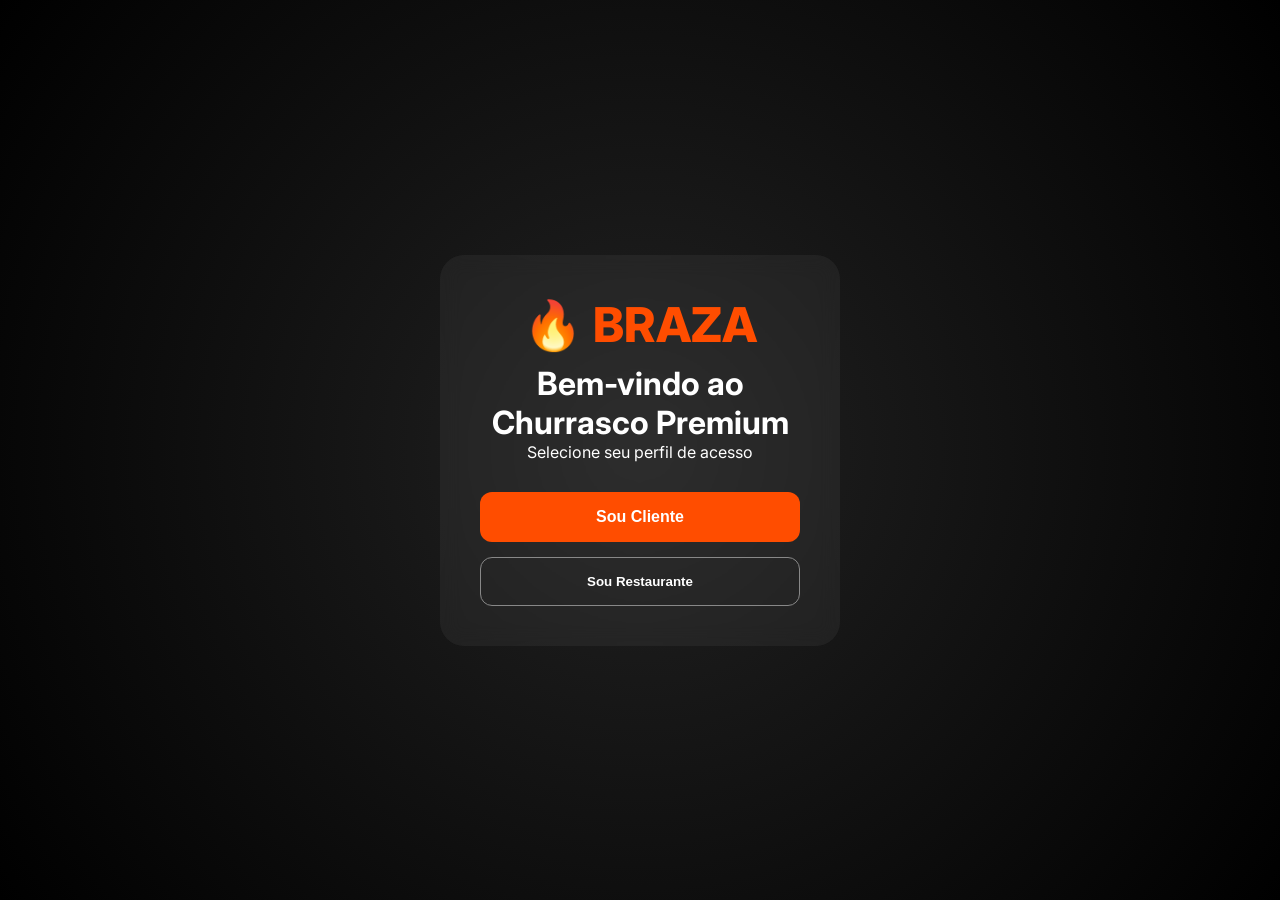
==== index.html @ 204da762 "Add files via upload" ====
<!DOCTYPE html>
<html lang="pt-br">
<head>
    <meta charset="UTF-8">
    <meta name="viewport" content="width=device-width, initial-scale=1.0">
    <title>Braza | Premium Steakhouse</title>
    <link rel="stylesheet" href="style.css">
    <link href="https://fonts.googleapis.com/css2?family=Inter:wght@300;400;600;800&display=swap" rel="stylesheet">
</head>
<body>

    <div id="login-screen" class="screen active">
        <div class="login-card">
            <div class="logo">🔥 BRAZA</div>
            <h1>Bem-vindo ao Churrasco Premium</h1>
            <p>Selecione seu perfil de acesso</p>
            <div class="login-buttons">
                <button class="btn-primary" onclick="changeScreen('client-app')">Sou Cliente</button>
                <button class="btn-outline" onclick="changeScreen('admin-app')">Sou Restaurante</button>
            </div>
        </div>
    </div>

    <div id="client-app" class="screen">
        <header class="app-header">
            <span>Olá, <strong>Visitante</strong></span>
            <button class="logout-mini" onclick="changeScreen('login-screen')">Sair</button>
        </header>

        <div class="banner">
            <div class="banner-content">
                <h2>Picanha Nobre</h2>
                <p>A melhor escolha para hoje</p>
            </div>
        </div>

        <nav class="cat-nav">
            <button class="active">Todos</button>
            <button>Cortes</button>
            <button>Bebidas</button>
        </nav>

        <main class="grid-container" id="menu-grid"></main>

        <div class="tab-bar">
            <div class="tab-item active">🏠</div>
            <div class="tab-item">🔍</div>
            <div class="cart-btn">🛒</div>
            <div class="tab-item">📋</div>
            <div class="tab-item">👤</div>
        </div>
    </div>

    <div id="admin-app" class="screen admin-layout">
        <aside class="sidebar">
            <div class="logo-s">BRAZA ADMIN</div>
            <nav class="side-nav">
                <button onclick="showTab('pedidos')">Pedidos</button>
                <button onclick="showTab('estoque')">Estoque</button>
                <button onclick="changeScreen('login-screen')" class="btn-exit">Sair</button>
            </nav>
        </aside>
        <section class="admin-main">
            <div id="pedidos" class="admin-tab">
                <h2>Pedidos em Aberto</h2>
                <div id="orders-container"></div>
            </div>
            <div id="estoque" class="admin-tab" style="display:none">
                <h2>Controle de Estoque</h2>
                <div id="stock-container"></div>
            </div>
        </section>
    </div>

    <script src="script.js"></script>
</body>
</html>
---- style.css ----
* { margin: 0; padding: 0; box-sizing: border-box; outline: none; }
:root {
    --primary: #ff4d00;
    --bg: #0a0a0a;
    --card: #181818;
    --text: #ffffff;
    --gray: #888;
}

body { font-family: 'Inter', sans-serif; background: var(--bg); color: var(--text); overflow-x: hidden; }

/* Screens */
.screen { display: none; min-height: 100vh; width: 100%; flex-direction: column; }
.active { display: flex !important; }

/* Login */
#login-screen { justify-content: center; align-items: center; background: radial-gradient(circle, #222 0%, #000 100%); }
.login-card { text-align: center; padding: 40px; border-radius: 24px; background: rgba(255,255,255,0.05); backdrop-filter: blur(10px); width: 90%; max-width: 400px; }
.logo { font-size: 3rem; font-weight: 800; color: var(--primary); margin-bottom: 10px; }
.login-buttons { display: flex; flex-direction: column; gap: 15px; margin-top: 30px; }

/* Buttons */
button { cursor: pointer; border-radius: 12px; border: none; font-weight: 600; transition: 0.3s; }
.btn-primary { background: var(--primary); color: white; padding: 16px; font-size: 1rem; }
.btn-outline { background: transparent; border: 1px solid var(--gray); color: white; padding: 16px; }
.logout-mini { background: #222; color: white; padding: 5px 15px; font-size: 0.8rem; }

/* App Client Components */
.banner { margin: 0 20px; height: 160px; background: linear-gradient(rgba(0,0,0,0.3), rgba(0,0,0,0.3)), url('https://images.unsplash.com/photo-1544025162-d76694265947?auto=format&fit=crop&w=600&q=80') center; background-size: cover; border-radius: 20px; display: flex; align-items: flex-end; padding: 20px; }
.cat-nav { display: flex; gap: 10px; padding: 20px; overflow-x: auto; }
.cat-nav button { background: var(--card); color: var(--gray); padding: 8px 20px; white-space: nowrap; }
.cat-nav button.active { background: var(--primary); color: white; }

/* Grid */
.grid-container { display: grid; grid-template-columns: repeat(auto-fill, minmax(160px, 1fr)); gap: 15px; padding: 0 20px 100px; }
.item-card { background: var(--card); border-radius: 15px; padding: 12px; border: 1px solid #222; }
.item-img { width: 100%; height: 110px; background: #333; border-radius: 10px; margin-bottom: 10px; }
.price { color: var(--primary); font-weight: 700; }

/* Modal */
.modal-overlay { display: none; position: fixed; top: 0; left: 0; width: 100%; height: 100%; background: rgba(0,0,0,0.9); z-index: 1000; justify-content: center; align-items: center; }
.modal-content { background: var(--card); width: 90%; max-width: 500px; border-radius: 25px; padding: 30px; position: relative; }
.close-modal { position: absolute; top: 20px; right: 20px; background: none; color: white; font-size: 2rem; }
#modal-obs { width: 100%; height: 80px; background: #222; border: 1px solid #333; border-radius: 12px; color: white; padding: 10px; margin: 15px 0; }

/* Cart */
.cart-container { padding: 20px; }
.cart-item { display: flex; justify-content: space-between; align-items: center; padding: 15px 0; border-bottom: 1px solid #222; }
.qty-controls { display: flex; align-items: center; gap: 12px; }
.btn-qty { width: 30px; height: 30px; background: #333; color: white; border-radius: 5px; }
.cart-total-footer { position: fixed; bottom: 0; width: 100%; background: #111; padding: 20px; border-top: 1px solid #222; }

/* Admin */
.admin-layout { flex-direction: row; }
.sidebar { width: 250px; background: #000; border-right: 1px solid #222; padding: 30px; }
.admin-main { flex: 1; padding: 40px; background: #050505; }
.order-card { background: var(--card); padding: 20px; border-radius: 15px; margin-bottom: 15px; border-left: 5px solid var(--primary); }

/* Tab Bar */
.tab-bar { position: fixed; bottom: 0; width: 100%; height: 70px; background: #111; display: flex; justify-content: space-around; align-items: center; border-top: 1px solid #222; }
.cart-btn { background: var(--primary); width: 55px; height: 55px; border-radius: 50%; margin-top: -40px; display: flex; align-items: center; justify-content: center; border: 5px solid var(--bg); cursor: pointer; }
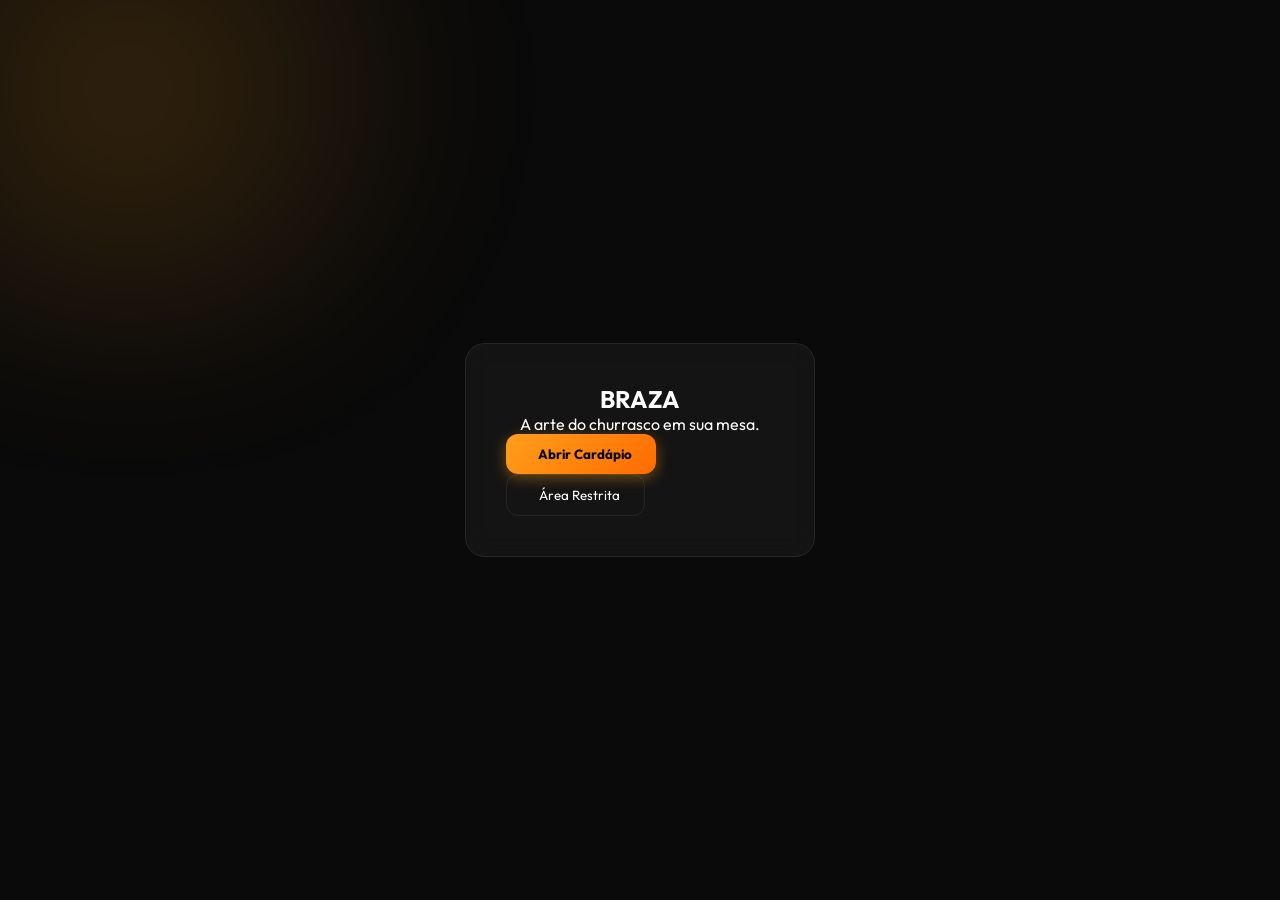
==== commit 84a47506: "Add files via upload" ====
--- a/index.html
+++ b/index.html
@@ -3,74 +3,189 @@
 <head>
     <meta charset="UTF-8">
     <meta name="viewport" content="width=device-width, initial-scale=1.0">
-    <title>Braza | Premium Steakhouse</title>
+    <title>SteakHouse Premium | Menu</title>
+    <link href="https://cdn.jsdelivr.net/npm/remixicon@3.5.0/fonts/remixicon.css" rel="stylesheet">
+    <link href="https://fonts.googleapis.com/css2?family=Outfit:wght@300;500;700&display=swap" rel="stylesheet">
     <link rel="stylesheet" href="style.css">
-    <link href="https://fonts.googleapis.com/css2?family=Inter:wght@300;400;600;800&display=swap" rel="stylesheet">
 </head>
 <body>
 
-    <div id="login-screen" class="screen active">
-        <div class="login-card">
-            <div class="logo">🔥 BRAZA</div>
-            <h1>Bem-vindo ao Churrasco Premium</h1>
-            <p>Selecione seu perfil de acesso</p>
-            <div class="login-buttons">
-                <button class="btn-primary" onclick="changeScreen('client-app')">Sou Cliente</button>
-                <button class="btn-outline" onclick="changeScreen('admin-app')">Sou Restaurante</button>
+    <div class="bg-glow"></div>
+
+    <section id="login-screen" class="screen active-screen fade-in">
+        <div class="glass-card login-wrapper">
+            <div class="brand-logo">
+                <i class="ri-fire-fill"></i>
+                <h1 id="brand-name-display">BRAZA</h1>
+            </div>
+            <p class="subtitle">A arte do churrasco em sua mesa.</p>
+            <div class="login-actions">
+                <button class="btn-primary" onclick="navigateTo('client-app')">
+                    <i class="ri-user-3-line"></i> Abrir Cardápio
+                </button>
+                <button class="btn-secondary" onclick="navigateTo('admin-app')">
+                    <i class="ri-dashboard-line"></i> Área Restrita
+                </button>
+            </div>
+        </div>
+    </section>
+
+    <section id="client-app" class="screen fade-in">
+        <header class="app-top">
+            <div class="user-welcome">
+                <small>Bem-vindo,</small>
+                <strong>Cliente VIP</strong>
+            </div>
+            <button class="icon-btn" onclick="navigateTo('cart-screen')">
+                <i class="ri-shopping-bag-3-fill"></i>
+                <span class="badge" id="cart-count">0</span>
+            </button>
+        </header>
+
+        <div class="chef-recommendations">
+            <h3 class="section-title">🏆 Escolhas do Chef</h3>
+            <div class="hero-scroll">
+                <div class="hero-card">
+                    <img src="https://images.unsplash.com/photo-1544025162-d76694265947?q=80&w=600" alt="Tomahawk">
+                    <div class="hero-info">
+                        <span>Carne Nobre</span>
+                        <h3>Tomahawk Gold</h3>
+                        <p>R$ 189,90</p>
+                    </div>
+                </div>
+                <div class="hero-card">
+                    <img src="https://images.unsplash.com/photo-1600891964092-4316c288032e?q=80&w=600" alt="Costela">
+                    <div class="hero-info">
+                        <span>Defumado</span>
+                        <h3>Costela 12 Horas</h3>
+                        <p>R$ 89,90</p>
+                    </div>
+                </div>
+            </div>
+        </div>
+
+        <div class="category-scroll">
+            <button class="cat-btn active" onclick="filterItems('todos')">🔥 Todos</button>
+            <button class="cat-btn" onclick="filterItems('cortes')">🥩 Cortes</button>
+            <button class="cat-btn" onclick="filterItems('burgers')">🍔 Burgers</button>
+            <button class="cat-btn" onclick="filterItems('acompanhamentos')">🍟 Acomp.</button>
+            <button class="cat-btn" onclick="filterItems('sobremesas')">🍰 Doces</button>
+            <button class="cat-btn" onclick="filterItems('bebidas')">🍺 Bebidas</button>
+        </div>
+
+        <main id="menu-grid" class="products-grid"></main>
+
+        <nav class="bottom-nav">
+            <button class="nav-item active" onclick="navigateTo('client-app')">
+                <i class="ri-home-5-line"></i>
+            </button>
+            <button class="nav-item" onclick="navigateTo('cart-screen')">
+                <div class="nav-cart-wrapper">
+                    <i class="ri-shopping-basket-2-fill"></i>
+                </div>
+            </button>
+            <button class="nav-item" onclick="navigateTo('login-screen')">
+                <i class="ri-logout-box-r-line"></i>
+            </button>
+        </nav>
+    </section>
+
+    <section id="cart-screen" class="screen fade-in">
+        <header class="app-top">
+            <button class="icon-btn" onclick="navigateTo('client-app')"><i class="ri-arrow-left-s-line"></i></button>
+            <h2>Seu Pedido</h2>
+            <div style="width: 40px;"></div>
+        </header>
+        <div id="cart-items-container" class="cart-list"></div>
+        <div class="cart-footer glass-panel">
+            <div class="total-row">
+                <span>Total</span>
+                <strong id="cart-total-display">R$ 0,00</strong>
+            </div>
+            <button class="btn-primary" onclick="checkout()">Finalizar Pedido <i class="ri-whatsapp-line"></i></button>
+        </div>
+    </section>
+
+    <div id="product-modal" class="modal-overlay">
+        <div class="modal-content glass-card">
+            <button class="close-modal" onclick="closeModal()"><i class="ri-close-line"></i></button>
+            <img id="modal-img" src="" alt="">
+            <div class="modal-info">
+                <div class="modal-header">
+                    <h2 id="modal-title"></h2>
+                    <span class="price-tag" id="modal-price"></span>
+                </div>
+                <p id="modal-desc"></p>
+                <label>Observações:</label>
+                <textarea id="modal-obs" placeholder="Ex: Ao ponto, sem cebola..."></textarea>
+                <button class="btn-primary" id="btn-add-modal">Adicionar à Sacola</button>
             </div>
         </div>
     </div>
 
-    <div id="client-app" class="screen">
-        <header class="app-header">
-            <span>Olá, <strong>Visitante</strong></span>
-            <button class="logout-mini" onclick="changeScreen('login-screen')">Sair</button>
-        </header>
+    <section id="admin-app" class="screen fade-in admin-layout">
+        <aside class="sidebar glass-panel">
+            <div class="brand-logo sm">ADMIN</div>
+            <nav class="sidebar-nav">
+                <button onclick="showAdminTab('pedidos')" class="active"><i class="ri-file-list-3-line"></i> Pedidos</button>
+                <button onclick="showAdminTab('estoque')"><i class="ri-archive-line"></i> Estoque</button>
+                <button onclick="showAdminTab('pratos')"><i class="ri-restaurant-line"></i> Pratos</button>
+                <button onclick="showAdminTab('config')"><i class="ri-settings-4-line"></i> Config</button>
+            </nav>
+            <button class="btn-logout" onclick="navigateTo('login-screen')">Sair</button>
+        </aside>
+        
+        <main class="admin-content">
+            <div id="tab-pedidos" class="admin-tab">
+                <header><h2>Cozinha em Tempo Real</h2></header>
+                <div id="admin-orders-grid" class="orders-grid"></div>
+            </div>
 
-        <div class="banner">
-            <div class="banner-content">
-                <h2>Picanha Nobre</h2>
-                <p>A melhor escolha para hoje</p>
+            <div id="tab-estoque" class="admin-tab" style="display:none;">
+                <header><h2>Gestão de Estoque</h2></header>
+                <div class="admin-form-card glass-card">
+                    <input type="text" id="stock-name" placeholder="Item (ex: Carvão)">
+                    <input type="number" id="stock-qty" placeholder="Qtd">
+                    <input type="text" id="stock-unit" placeholder="Unidade (kg, un)">
+                    <button class="btn-primary" onclick="addStock()">Adicionar</button>
+                </div>
+                <div class="table-responsive">
+                    <table class="admin-table">
+                        <thead><tr><th>Item</th><th>Qtd</th><th>Ação</th></tr></thead>
+                        <tbody id="stock-table-body"></tbody>
+                    </table>
+                </div>
             </div>
-        </div>
 
-        <nav class="cat-nav">
-            <button class="active">Todos</button>
-            <button>Cortes</button>
-            <button>Bebidas</button>
-        </nav>
+            <div id="tab-pratos" class="admin-tab" style="display:none;">
+                <header><h2>Gerenciar Cardápio</h2></header>
+                <div class="admin-form-card glass-card">
+                    <input type="text" id="new-prod-name" placeholder="Nome do Prato">
+                    <input type="number" id="new-prod-price" placeholder="Preço (R$)">
+                    <select id="new-prod-cat">
+                        <option value="cortes">Cortes</option>
+                        <option value="burgers">Burgers</option>
+                        <option value="bebidas">Bebidas</option>
+                        <option value="sobremesas">Sobremesas</option>
+                    </select>
+                    <input type="text" id="new-prod-img" placeholder="URL da Imagem">
+                    <button class="btn-primary" onclick="addNewProduct()">Cadastrar Prato</button>
+                </div>
+                <div id="admin-products-list" class="simple-list"></div>
+            </div>
 
-        <main class="grid-container" id="menu-grid"></main>
-
-        <div class="tab-bar">
-            <div class="tab-item active">🏠</div>
-            <div class="tab-item">🔍</div>
-            <div class="cart-btn">🛒</div>
-            <div class="tab-item">📋</div>
-            <div class="tab-item">👤</div>
-        </div>
-    </div>
-
-    <div id="admin-app" class="screen admin-layout">
-        <aside class="sidebar">
-            <div class="logo-s">BRAZA ADMIN</div>
-            <nav class="side-nav">
-                <button onclick="showTab('pedidos')">Pedidos</button>
-                <button onclick="showTab('estoque')">Estoque</button>
-                <button onclick="changeScreen('login-screen')" class="btn-exit">Sair</button>
-            </nav>
-        </aside>
-        <section class="admin-main">
-            <div id="pedidos" class="admin-tab">
-                <h2>Pedidos em Aberto</h2>
-                <div id="orders-container"></div>
+            <div id="tab-config" class="admin-tab" style="display:none;">
+                <header><h2>Configurações</h2></header>
+                <div class="glass-card" style="padding: 20px;">
+                    <label>Nome do Restaurante</label>
+                    <input type="text" id="config-name" value="BRAZA" class="full-input">
+                    <label>Taxa de Serviço (%)</label>
+                    <input type="number" id="config-tax" value="10" class="full-input">
+                    <button class="btn-primary" style="margin-top: 15px;" onclick="saveConfig()">Salvar Alterações</button>
+                </div>
             </div>
-            <div id="estoque" class="admin-tab" style="display:none">
-                <h2>Controle de Estoque</h2>
-                <div id="stock-container"></div>
-            </div>
-        </section>
-    </div>
+        </main>
+    </section>
 
     <script src="script.js"></script>
 </body>
--- a/style.css
+++ b/style.css
@@ -1,61 +1,94 @@
-* { margin: 0; padding: 0; box-sizing: border-box; outline: none; }
 :root {
-    --primary: #ff4d00;
-    --bg: #0a0a0a;
-    --card: #181818;
-    --text: #ffffff;
-    --gray: #888;
+    --primary: #ff9f1c;
+    --primary-glow: rgba(255, 159, 28, 0.4);
+    --bg-dark: #0a0a0a;
+    --glass-bg: rgba(25, 25, 25, 0.7);
+    --glass-border: rgba(255, 255, 255, 0.08);
+    --text-main: #ffffff;
+    --text-muted: #a0a0a0;
+    --font-main: 'Outfit', sans-serif;
 }
 
-body { font-family: 'Inter', sans-serif; background: var(--bg); color: var(--text); overflow-x: hidden; }
+* { margin: 0; padding: 0; box-sizing: border-box; -webkit-tap-highlight-color: transparent; }
+body { font-family: var(--font-main); background-color: var(--bg-dark); color: var(--text-main); height: 100vh; overflow-x: hidden; }
 
-/* Screens */
-.screen { display: none; min-height: 100vh; width: 100%; flex-direction: column; }
-.active { display: flex !important; }
+/* LAYOUT EFEITOS */
+.bg-glow { position: fixed; top: -20%; left: -20%; width: 60%; height: 60%; background: radial-gradient(circle, var(--primary-glow), transparent 70%); filter: blur(80px); z-index: -1; opacity: 0.5; pointer-events: none; }
+.screen { display: none; min-height: 100vh; flex-direction: column; }
+.active-screen { display: flex !important; }
+.fade-in { animation: fadeIn 0.4s ease forwards; }
+@keyframes fadeIn { from { opacity: 0; transform: translateY(10px); } to { opacity: 1; transform: translateY(0); } }
 
-/* Login */
-#login-screen { justify-content: center; align-items: center; background: radial-gradient(circle, #222 0%, #000 100%); }
-.login-card { text-align: center; padding: 40px; border-radius: 24px; background: rgba(255,255,255,0.05); backdrop-filter: blur(10px); width: 90%; max-width: 400px; }
-.logo { font-size: 3rem; font-weight: 800; color: var(--primary); margin-bottom: 10px; }
-.login-buttons { display: flex; flex-direction: column; gap: 15px; margin-top: 30px; }
+/* COMPONENTES GLASS */
+.glass-card { background: var(--glass-bg); backdrop-filter: blur(12px); border: 1px solid var(--glass-border); border-radius: 20px; }
+.glass-panel { background: rgba(15, 15, 15, 0.95); backdrop-filter: blur(10px); border-top: 1px solid var(--glass-border); }
 
-/* Buttons */
-button { cursor: pointer; border-radius: 12px; border: none; font-weight: 600; transition: 0.3s; }
-.btn-primary { background: var(--primary); color: white; padding: 16px; font-size: 1rem; }
-.btn-outline { background: transparent; border: 1px solid var(--gray); color: white; padding: 16px; }
-.logout-mini { background: #222; color: white; padding: 5px 15px; font-size: 0.8rem; }
+/* BOTOES */
+button { border: none; font-family: inherit; cursor: pointer; transition: 0.2s; }
+.btn-primary { background: linear-gradient(135deg, var(--primary), #ff6b00); color: #000; font-weight: 700; padding: 12px 24px; border-radius: 12px; display: flex; align-items: center; justify-content: center; gap: 8px; box-shadow: 0 4px 15px var(--primary-glow); }
+.btn-secondary { background: transparent; border: 1px solid var(--glass-border); color: var(--text-main); padding: 12px 24px; border-radius: 12px; display: flex; align-items: center; justify-content: center; gap: 8px; }
+.icon-btn { background: var(--glass-bg); width: 45px; height: 45px; border-radius: 50%; color: white; border: 1px solid var(--glass-border); position: relative; font-size: 1.2rem; }
+.badge { position: absolute; top: -5px; right: -5px; background: var(--primary); color: black; font-size: 0.7rem; width: 18px; height: 18px; border-radius: 50%; display: flex; align-items: center; justify-content: center; font-weight: bold; }
 
-/* App Client Components */
-.banner { margin: 0 20px; height: 160px; background: linear-gradient(rgba(0,0,0,0.3), rgba(0,0,0,0.3)), url('https://images.unsplash.com/photo-1544025162-d76694265947?auto=format&fit=crop&w=600&q=80') center; background-size: cover; border-radius: 20px; display: flex; align-items: flex-end; padding: 20px; }
-.cat-nav { display: flex; gap: 10px; padding: 20px; overflow-x: auto; }
-.cat-nav button { background: var(--card); color: var(--gray); padding: 8px 20px; white-space: nowrap; }
-.cat-nav button.active { background: var(--primary); color: white; }
+/* HERO SECTION (RECOMENDAÇÕES) */
+.section-title { padding: 0 20px; font-size: 1.2rem; margin-bottom: 10px; color: var(--primary); }
+.hero-scroll { display: flex; gap: 15px; overflow-x: auto; padding: 0 20px 20px 20px; scrollbar-width: none; }
+.hero-card { min-width: 280px; height: 350px; border-radius: 20px; position: relative; overflow: hidden; border: 1px solid var(--glass-border); }
+.hero-card img { width: 100%; height: 100%; object-fit: cover; }
+.hero-info { position: absolute; bottom: 0; left: 0; width: 100%; padding: 20px; background: linear-gradient(to top, black, transparent); }
+.hero-info h3 { font-size: 1.5rem; margin: 5px 0; }
+.hero-info span { background: var(--primary); color: black; padding: 3px 8px; border-radius: 4px; font-size: 0.7rem; font-weight: bold; }
 
-/* Grid */
-.grid-container { display: grid; grid-template-columns: repeat(auto-fill, minmax(160px, 1fr)); gap: 15px; padding: 0 20px 100px; }
-.item-card { background: var(--card); border-radius: 15px; padding: 12px; border: 1px solid #222; }
-.item-img { width: 100%; height: 110px; background: #333; border-radius: 10px; margin-bottom: 10px; }
-.price { color: var(--primary); font-weight: 700; }
+/* CATEGORIAS E GRID */
+.category-scroll { display: flex; gap: 10px; overflow-x: auto; padding: 10px 20px; scrollbar-width: none; }
+.cat-btn { background: var(--glass-bg); border: 1px solid var(--glass-border); color: var(--text-muted); padding: 8px 18px; border-radius: 20px; white-space: nowrap; }
+.cat-btn.active { background: var(--primary); color: black; font-weight: 600; }
 
-/* Modal */
-.modal-overlay { display: none; position: fixed; top: 0; left: 0; width: 100%; height: 100%; background: rgba(0,0,0,0.9); z-index: 1000; justify-content: center; align-items: center; }
-.modal-content { background: var(--card); width: 90%; max-width: 500px; border-radius: 25px; padding: 30px; position: relative; }
-.close-modal { position: absolute; top: 20px; right: 20px; background: none; color: white; font-size: 2rem; }
-#modal-obs { width: 100%; height: 80px; background: #222; border: 1px solid #333; border-radius: 12px; color: white; padding: 10px; margin: 15px 0; }
+.products-grid { display: grid; grid-template-columns: repeat(2, 1fr); gap: 15px; padding: 20px; padding-bottom: 100px; }
+.product-card { background: #151515; border-radius: 16px; overflow: hidden; border: 1px solid #222; position: relative; }
+.card-img { width: 100%; height: 120px; object-fit: cover; }
+.card-info { padding: 12px; }
+.card-info h3 { font-size: 0.9rem; margin-bottom: 4px; white-space: nowrap; overflow: hidden; text-overflow: ellipsis; }
+.card-price { color: var(--primary); font-weight: 700; }
+.add-btn-mini { position: absolute; bottom: 10px; right: 10px; background: var(--primary); width: 30px; height: 30px; border-radius: 8px; display: flex; align-items: center; justify-content: center; color: black; }
 
-/* Cart */
-.cart-container { padding: 20px; }
-.cart-item { display: flex; justify-content: space-between; align-items: center; padding: 15px 0; border-bottom: 1px solid #222; }
-.qty-controls { display: flex; align-items: center; gap: 12px; }
-.btn-qty { width: 30px; height: 30px; background: #333; color: white; border-radius: 5px; }
-.cart-total-footer { position: fixed; bottom: 0; width: 100%; background: #111; padding: 20px; border-top: 1px solid #222; }
+/* ADMIN STYLES */
+.admin-layout { flex-direction: column; }
+.sidebar { padding: 20px; display: flex; gap: 10px; overflow-x: auto; border-bottom: 1px solid #333; align-items: center; }
+.sidebar-nav { display: flex; gap: 10px; }
+.sidebar-nav button { background: transparent; color: #888; padding: 8px 15px; white-space: nowrap; }
+.sidebar-nav button.active { color: var(--primary); background: rgba(255, 159, 28, 0.1); border-radius: 8px; }
+.admin-content { padding: 20px; padding-bottom: 100px; overflow-y: auto; flex: 1; }
+.admin-form-card { padding: 20px; display: flex; flex-direction: column; gap: 10px; margin-bottom: 20px; }
+.admin-form-card input, .admin-form-card select, .full-input { padding: 12px; background: #222; border: 1px solid #444; color: white; border-radius: 8px; outline: none; }
+.admin-table { width: 100%; border-collapse: collapse; margin-top: 10px; }
+.admin-table th { text-align: left; color: #888; padding: 10px; border-bottom: 1px solid #333; }
+.admin-table td { padding: 10px; border-bottom: 1px solid #222; }
 
-/* Admin */
-.admin-layout { flex-direction: row; }
-.sidebar { width: 250px; background: #000; border-right: 1px solid #222; padding: 30px; }
-.admin-main { flex: 1; padding: 40px; background: #050505; }
-.order-card { background: var(--card); padding: 20px; border-radius: 15px; margin-bottom: 15px; border-left: 5px solid var(--primary); }
+/* BOTTOM NAV */
+.bottom-nav { position: fixed; bottom: 0; width: 100%; height: 70px; background: #0f0f0f; display: flex; justify-content: space-evenly; align-items: center; border-top: 1px solid #222; z-index: 50; }
+.nav-item { background: none; color: #666; font-size: 1.6rem; }
+.nav-item.active { color: var(--primary); }
+.nav-cart-wrapper { background: var(--primary); color: black; width: 50px; height: 50px; border-radius: 50%; display: flex; align-items: center; justify-content: center; margin-top: -30px; border: 5px solid var(--bg-dark); }
 
-/* Tab Bar */
-.tab-bar { position: fixed; bottom: 0; width: 100%; height: 70px; background: #111; display: flex; justify-content: space-around; align-items: center; border-top: 1px solid #222; }
-.cart-btn { background: var(--primary); width: 55px; height: 55px; border-radius: 50%; margin-top: -40px; display: flex; align-items: center; justify-content: center; border: 5px solid var(--bg); cursor: pointer; }+/* UTILITÁRIOS */
+.login-wrapper { margin: auto; width: 90%; max-width: 350px; padding: 40px; text-align: center; }
+.modal-overlay { display: none; position: fixed; top: 0; left: 0; width: 100%; height: 100%; background: rgba(0,0,0,0.9); z-index: 100; justify-content: center; align-items: flex-end; }
+.modal-content { width: 100%; max-width: 500px; padding: 0; border-radius: 25px 25px 0 0; overflow: hidden; animation: slideUp 0.3s ease; }
+@keyframes slideUp { from { transform: translateY(100%); } to { transform: translateY(0); } }
+#modal-img { width: 100%; height: 250px; object-fit: cover; }
+.modal-info { padding: 20px; }
+#modal-obs { width: 100%; background: #222; border: 1px solid #333; color: white; padding: 10px; border-radius: 10px; margin: 10px 0 20px 0; height: 70px; }
+.cart-list { padding: 20px; padding-bottom: 100px; overflow-y: auto; height: 100%; }
+.cart-item { display: flex; gap: 15px; background: #151515; padding: 15px; border-radius: 12px; margin-bottom: 10px; align-items: center; }
+.cart-footer { position: fixed; bottom: 0; width: 100%; padding: 25px; border-radius: 20px 20px 0 0; }
+.total-row { display: flex; justify-content: space-between; font-size: 1.3rem; margin-bottom: 15px; }
+
+@media(min-width: 768px) {
+    .admin-layout { flex-direction: row; }
+    .sidebar { width: 250px; height: 100vh; flex-direction: column; border-right: 1px solid #333; border-bottom: none; align-items: stretch; }
+    .sidebar-nav { flex-direction: column; }
+    .products-grid { grid-template-columns: repeat(auto-fill, minmax(200px, 1fr)); }
+    .modal-overlay { align-items: center; }
+    .modal-content { border-radius: 20px; width: 400px; }
+}
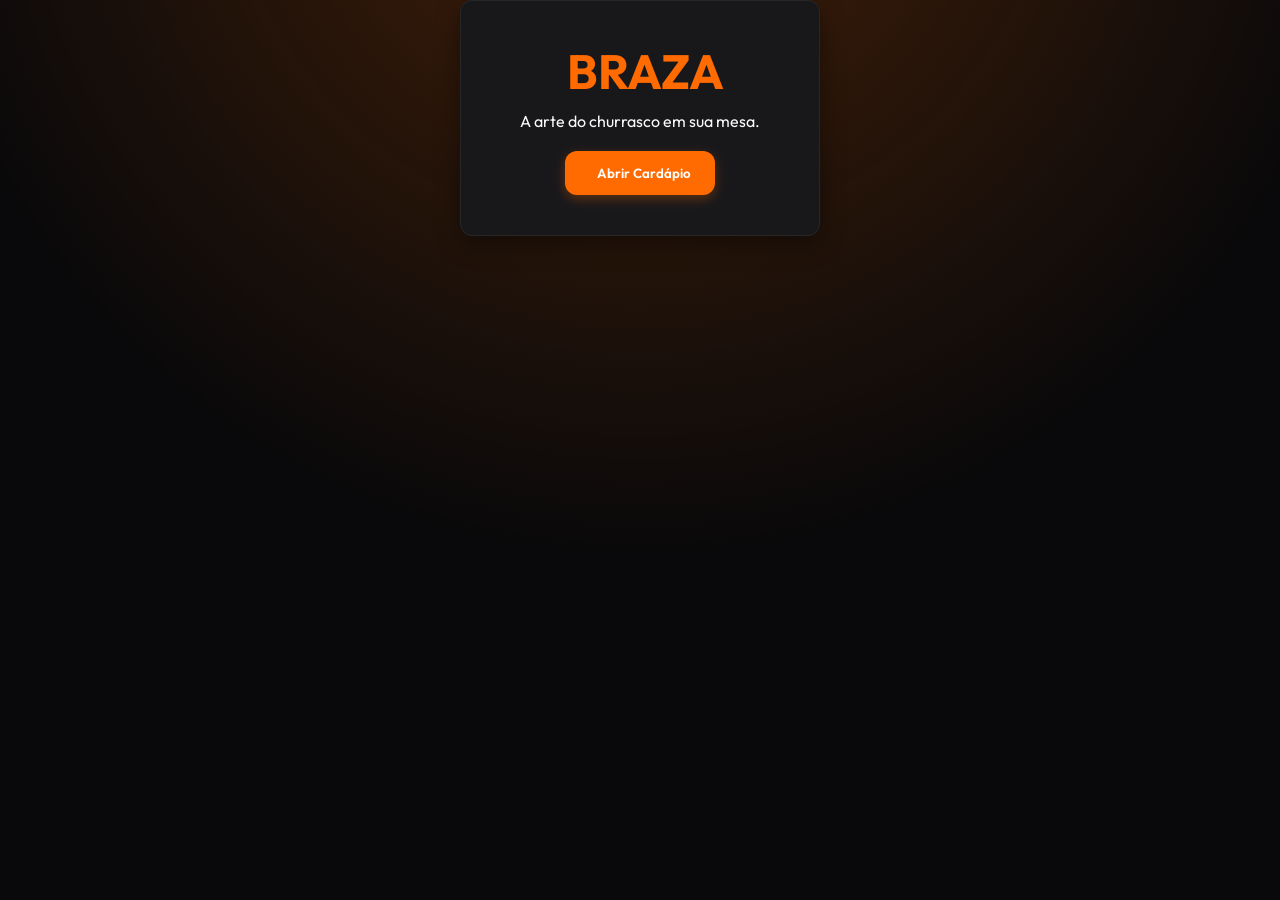
==== commit d0e36d01: "reformulação da estrutura da pasta" ====
--- a/index.html
+++ b/index.html
@@ -9,6 +9,11 @@
     <link rel="stylesheet" href="style.css">
 </head>
 <body>
+    <style>
+        /* Estilo extra para alerta de estoque */
+        .ri-alert-line { color: #ff6b6b; margin-left: 5px; animation: pulse 2s infinite; }
+        @keyframes pulse { 0% { opacity: 1; } 50% { opacity: 0.5; } 100% { opacity: 1; } }
+    </style>
 
     <div class="bg-glow"></div>
 
@@ -23,9 +28,6 @@
                 <button class="btn-primary" onclick="navigateTo('client-app')">
                     <i class="ri-user-3-line"></i> Abrir Cardápio
                 </button>
-                <button class="btn-secondary" onclick="navigateTo('admin-app')">
-                    <i class="ri-dashboard-line"></i> Área Restrita
-                </button>
             </div>
         </div>
     </section>
@@ -36,6 +38,14 @@
                 <small>Bem-vindo,</small>
                 <strong>Cliente VIP</strong>
             </div>
+            
+            <!-- Navegação Desktop -->
+            <nav class="desktop-nav" style="display: none; margin-left: auto;">
+                <span class="desktop-link" onclick="navigateTo('client-app')">Início</span>
+                <span class="desktop-link" onclick="navigateTo('cart-screen')">Meus Pedidos</span>
+                <span class="desktop-link" onclick="navigateTo('login-screen')">Sair</span>
+            </nav>
+
             <button class="icon-btn" onclick="navigateTo('cart-screen')">
                 <i class="ri-shopping-bag-3-fill"></i>
                 <span class="badge" id="cart-count">0</span>
@@ -61,6 +71,13 @@
                         <p>R$ 89,90</p>
                     </div>
                 </div>
+            </div>
+        </div>
+
+        <div class="search-container">
+            <div class="search-box">
+                <i class="ri-search-line"></i>
+                <input type="text" placeholder="O que você procura hoje?" oninput="searchMenu(this.value)">
             </div>
         </div>
 
@@ -116,76 +133,21 @@
                     <span class="price-tag" id="modal-price"></span>
                 </div>
                 <p id="modal-desc"></p>
-                <label>Observações:</label>
-                <textarea id="modal-obs" placeholder="Ex: Ao ponto, sem cebola..."></textarea>
+                <label>Personalizar / Remover Ingredientes:</label>
+                <div id="modal-tags" class="tags-container" style="display:flex; gap:5px; flex-wrap:wrap; margin-bottom:10px;"></div>
+                <textarea id="modal-obs" placeholder="Ex: Sem cebola, sem bacon, ponto bem passado..."></textarea>
+                <div class="modal-qty-selector">
+                    <span class="qty-btn" onclick="updateModalQty(-1)">-</span>
+                    <span id="modal-qty-display">1</span>
+                    <span class="qty-btn" onclick="updateModalQty(1)">+</span>
+                </div>
                 <button class="btn-primary" id="btn-add-modal">Adicionar à Sacola</button>
             </div>
         </div>
     </div>
 
-    <section id="admin-app" class="screen fade-in admin-layout">
-        <aside class="sidebar glass-panel">
-            <div class="brand-logo sm">ADMIN</div>
-            <nav class="sidebar-nav">
-                <button onclick="showAdminTab('pedidos')" class="active"><i class="ri-file-list-3-line"></i> Pedidos</button>
-                <button onclick="showAdminTab('estoque')"><i class="ri-archive-line"></i> Estoque</button>
-                <button onclick="showAdminTab('pratos')"><i class="ri-restaurant-line"></i> Pratos</button>
-                <button onclick="showAdminTab('config')"><i class="ri-settings-4-line"></i> Config</button>
-            </nav>
-            <button class="btn-logout" onclick="navigateTo('login-screen')">Sair</button>
-        </aside>
-        
-        <main class="admin-content">
-            <div id="tab-pedidos" class="admin-tab">
-                <header><h2>Cozinha em Tempo Real</h2></header>
-                <div id="admin-orders-grid" class="orders-grid"></div>
-            </div>
-
-            <div id="tab-estoque" class="admin-tab" style="display:none;">
-                <header><h2>Gestão de Estoque</h2></header>
-                <div class="admin-form-card glass-card">
-                    <input type="text" id="stock-name" placeholder="Item (ex: Carvão)">
-                    <input type="number" id="stock-qty" placeholder="Qtd">
-                    <input type="text" id="stock-unit" placeholder="Unidade (kg, un)">
-                    <button class="btn-primary" onclick="addStock()">Adicionar</button>
-                </div>
-                <div class="table-responsive">
-                    <table class="admin-table">
-                        <thead><tr><th>Item</th><th>Qtd</th><th>Ação</th></tr></thead>
-                        <tbody id="stock-table-body"></tbody>
-                    </table>
-                </div>
-            </div>
-
-            <div id="tab-pratos" class="admin-tab" style="display:none;">
-                <header><h2>Gerenciar Cardápio</h2></header>
-                <div class="admin-form-card glass-card">
-                    <input type="text" id="new-prod-name" placeholder="Nome do Prato">
-                    <input type="number" id="new-prod-price" placeholder="Preço (R$)">
-                    <select id="new-prod-cat">
-                        <option value="cortes">Cortes</option>
-                        <option value="burgers">Burgers</option>
-                        <option value="bebidas">Bebidas</option>
-                        <option value="sobremesas">Sobremesas</option>
-                    </select>
-                    <input type="text" id="new-prod-img" placeholder="URL da Imagem">
-                    <button class="btn-primary" onclick="addNewProduct()">Cadastrar Prato</button>
-                </div>
-                <div id="admin-products-list" class="simple-list"></div>
-            </div>
-
-            <div id="tab-config" class="admin-tab" style="display:none;">
-                <header><h2>Configurações</h2></header>
-                <div class="glass-card" style="padding: 20px;">
-                    <label>Nome do Restaurante</label>
-                    <input type="text" id="config-name" value="BRAZA" class="full-input">
-                    <label>Taxa de Serviço (%)</label>
-                    <input type="number" id="config-tax" value="10" class="full-input">
-                    <button class="btn-primary" style="margin-top: 15px;" onclick="saveConfig()">Salvar Alterações</button>
-                </div>
-            </div>
-        </main>
-    </section>
+    <!-- Toast Container -->
+    <div id="toast-container" class="toast-container"></div>
 
     <script src="script.js"></script>
 </body>
--- a/style.css
+++ b/style.css
@@ -1,94 +1,396 @@
+/* --- VARIÁVEIS E TEMA --- */
 :root {
-    --primary: #ff9f1c;
-    --primary-glow: rgba(255, 159, 28, 0.4);
-    --bg-dark: #0a0a0a;
-    --glass-bg: rgba(25, 25, 25, 0.7);
-    --glass-border: rgba(255, 255, 255, 0.08);
-    --text-main: #ffffff;
-    --text-muted: #a0a0a0;
-    --font-main: 'Outfit', sans-serif;
-}
-
+    /* Cores da Marca */
+    --primary: #FF6B00;
+    --primary-hover: #FF8800;
+    --primary-glow: rgba(255, 107, 0, 0.25);
+    
+    /* Superfícies (Dark Mode Profundo) */
+    --bg-main: #09090B;      /* Fundo da página */
+    --bg-card: #18181B;      /* Cartões */
+    --bg-card-hover: #27272A;
+    --bg-input: #121214;
+    
+    /* Bordas e Separadores */
+    --border: #27272A;
+    --border-light: #3F3F46;
+    
+    /* Texto */
+    --text-main: #FAFAFA;
+    --text-muted: #A1A1AA;
+    
+    /* Status */
+    --success: #10B981;
+    --warning: #F59E0B;
+    --danger: #EF4444;
+    --info: #3B82F6;
+    
+    /* UI */
+    --radius: 12px;
+    --radius-lg: 20px;
+    --shadow: 0 8px 24px rgba(0,0,0,0.4);
+    --font: 'Outfit', sans-serif;
+}
+
+/* --- RESET E BASE --- */
 * { margin: 0; padding: 0; box-sizing: border-box; -webkit-tap-highlight-color: transparent; }
-body { font-family: var(--font-main); background-color: var(--bg-dark); color: var(--text-main); height: 100vh; overflow-x: hidden; }
-
-/* LAYOUT EFEITOS */
-.bg-glow { position: fixed; top: -20%; left: -20%; width: 60%; height: 60%; background: radial-gradient(circle, var(--primary-glow), transparent 70%); filter: blur(80px); z-index: -1; opacity: 0.5; pointer-events: none; }
+
+body { 
+    font-family: var(--font); 
+    background-color: var(--bg-main); 
+    color: var(--text-main); 
+    min-height: 100vh; 
+    overflow-x: hidden; 
+    -webkit-font-smoothing: antialiased;
+    scroll-behavior: smooth;
+}
+
+/* Utilitários de Layout */
 .screen { display: none; min-height: 100vh; flex-direction: column; }
 .active-screen { display: flex !important; }
-.fade-in { animation: fadeIn 0.4s ease forwards; }
-@keyframes fadeIn { from { opacity: 0; transform: translateY(10px); } to { opacity: 1; transform: translateY(0); } }
-
-/* COMPONENTES GLASS */
-.glass-card { background: var(--glass-bg); backdrop-filter: blur(12px); border: 1px solid var(--glass-border); border-radius: 20px; }
-.glass-panel { background: rgba(15, 15, 15, 0.95); backdrop-filter: blur(10px); border-top: 1px solid var(--glass-border); }
-
-/* BOTOES */
-button { border: none; font-family: inherit; cursor: pointer; transition: 0.2s; }
-.btn-primary { background: linear-gradient(135deg, var(--primary), #ff6b00); color: #000; font-weight: 700; padding: 12px 24px; border-radius: 12px; display: flex; align-items: center; justify-content: center; gap: 8px; box-shadow: 0 4px 15px var(--primary-glow); }
-.btn-secondary { background: transparent; border: 1px solid var(--glass-border); color: var(--text-main); padding: 12px 24px; border-radius: 12px; display: flex; align-items: center; justify-content: center; gap: 8px; }
-.icon-btn { background: var(--glass-bg); width: 45px; height: 45px; border-radius: 50%; color: white; border: 1px solid var(--glass-border); position: relative; font-size: 1.2rem; }
-.badge { position: absolute; top: -5px; right: -5px; background: var(--primary); color: black; font-size: 0.7rem; width: 18px; height: 18px; border-radius: 50%; display: flex; align-items: center; justify-content: center; font-weight: bold; }
-
-/* HERO SECTION (RECOMENDAÇÕES) */
-.section-title { padding: 0 20px; font-size: 1.2rem; margin-bottom: 10px; color: var(--primary); }
-.hero-scroll { display: flex; gap: 15px; overflow-x: auto; padding: 0 20px 20px 20px; scrollbar-width: none; }
-.hero-card { min-width: 280px; height: 350px; border-radius: 20px; position: relative; overflow: hidden; border: 1px solid var(--glass-border); }
-.hero-card img { width: 100%; height: 100%; object-fit: cover; }
-.hero-info { position: absolute; bottom: 0; left: 0; width: 100%; padding: 20px; background: linear-gradient(to top, black, transparent); }
-.hero-info h3 { font-size: 1.5rem; margin: 5px 0; }
-.hero-info span { background: var(--primary); color: black; padding: 3px 8px; border-radius: 4px; font-size: 0.7rem; font-weight: bold; }
-
-/* CATEGORIAS E GRID */
-.category-scroll { display: flex; gap: 10px; overflow-x: auto; padding: 10px 20px; scrollbar-width: none; }
-.cat-btn { background: var(--glass-bg); border: 1px solid var(--glass-border); color: var(--text-muted); padding: 8px 18px; border-radius: 20px; white-space: nowrap; }
-.cat-btn.active { background: var(--primary); color: black; font-weight: 600; }
-
-.products-grid { display: grid; grid-template-columns: repeat(2, 1fr); gap: 15px; padding: 20px; padding-bottom: 100px; }
-.product-card { background: #151515; border-radius: 16px; overflow: hidden; border: 1px solid #222; position: relative; }
-.card-img { width: 100%; height: 120px; object-fit: cover; }
-.card-info { padding: 12px; }
-.card-info h3 { font-size: 0.9rem; margin-bottom: 4px; white-space: nowrap; overflow: hidden; text-overflow: ellipsis; }
-.card-price { color: var(--primary); font-weight: 700; }
-.add-btn-mini { position: absolute; bottom: 10px; right: 10px; background: var(--primary); width: 30px; height: 30px; border-radius: 8px; display: flex; align-items: center; justify-content: center; color: black; }
-
-/* ADMIN STYLES */
-.admin-layout { flex-direction: column; }
-.sidebar { padding: 20px; display: flex; gap: 10px; overflow-x: auto; border-bottom: 1px solid #333; align-items: center; }
-.sidebar-nav { display: flex; gap: 10px; }
-.sidebar-nav button { background: transparent; color: #888; padding: 8px 15px; white-space: nowrap; }
-.sidebar-nav button.active { color: var(--primary); background: rgba(255, 159, 28, 0.1); border-radius: 8px; }
-.admin-content { padding: 20px; padding-bottom: 100px; overflow-y: auto; flex: 1; }
-.admin-form-card { padding: 20px; display: flex; flex-direction: column; gap: 10px; margin-bottom: 20px; }
-.admin-form-card input, .admin-form-card select, .full-input { padding: 12px; background: #222; border: 1px solid #444; color: white; border-radius: 8px; outline: none; }
+.fade-in { animation: fadeIn 0.3s cubic-bezier(0.2, 0.8, 0.2, 1); }
+@keyframes fadeIn { from { opacity: 0; transform: translateY(15px); } to { opacity: 1; transform: translateY(0); } }
+
+.bg-glow { 
+    position: fixed; top: 0; left: 0; width: 100vw; height: 100vh; 
+    background: radial-gradient(circle at 50% -20%, var(--primary-glow), transparent 60%); 
+    z-index: -1; pointer-events: none; 
+}
+
+/* --- COMPONENTES UI --- */
+
+/* Botões */
+button { border: none; font-family: inherit; cursor: pointer; transition: all 0.2s; }
+.btn-primary { 
+    background: var(--primary); color: white; 
+    font-weight: 600; padding: 14px 24px; border-radius: var(--radius); 
+    display: flex; align-items: center; justify-content: center; gap: 8px; 
+    box-shadow: 0 4px 12px rgba(255, 107, 0, 0.3);
+}
+.btn-primary:active { transform: scale(0.98); }
+.icon-btn { 
+    background: var(--bg-card); width: 44px; height: 44px; border-radius: 50%; 
+    color: var(--text-main); border: 1px solid var(--border); 
+    position: relative; display: grid; place-items: center; font-size: 1.2rem;
+}
+.badge { 
+    position: absolute; top: -4px; right: -4px; 
+    background: var(--primary); color: white; font-size: 0.7rem; 
+    width: 18px; height: 18px; border-radius: 50%; 
+    display: grid; place-items: center; font-weight: 700;
+}
+
+/* Inputs */
+input, select, textarea {
+    background: var(--bg-input); border: 1px solid var(--border);
+    color: var(--text-main); padding: 12px; border-radius: var(--radius);
+    width: 100%; outline: none; font-family: inherit; font-size: 0.95rem;
+}
+input:focus, select:focus, textarea:focus { border-color: var(--primary); }
+
+/* Cards Genéricos */
+.glass-card { 
+    background: var(--bg-card); border: 1px solid var(--border); 
+    border-radius: var(--radius); padding: 20px; 
+    box-shadow: var(--shadow);
+}
+.glass-panel { 
+    background: rgba(24, 24, 27, 0.95); backdrop-filter: blur(12px); 
+    border-top: 1px solid var(--border); 
+}
+
+/* --- APP CLIENTE --- */
+
+/* Header */
+.app-top { 
+    padding: 15px 20px; display: flex; justify-content: space-between; align-items: center; 
+    position: sticky; top: 0; z-index: 40; background: rgba(9, 9, 11, 0.9); backdrop-filter: blur(10px);
+}
+.user-welcome small { display: block; color: var(--text-muted); font-size: 0.8rem; }
+
+/* Hero (Recomendações) */
+.section-title { padding: 0 20px; font-size: 1.1rem; margin-bottom: 15px; color: var(--primary); text-transform: uppercase; letter-spacing: 0.05em; }
+.hero-scroll { display: flex; gap: 16px; overflow-x: auto; padding: 0 20px 20px; scrollbar-width: none; }
+.hero-card { 
+    min-width: 280px; height: 160px; border-radius: var(--radius-lg); 
+    position: relative; overflow: hidden; border: 1px solid var(--border); flex-shrink: 0;
+}
+.hero-card img { width: 100%; height: 100%; object-fit: cover; transition: transform 0.3s; }
+.hero-card:hover img { transform: scale(1.05); }
+.hero-info { 
+    position: absolute; inset: 0; background: linear-gradient(to top, rgba(0,0,0,0.9), transparent); 
+    display: flex; flex-direction: column; justify-content: flex-end; padding: 15px; 
+}
+.hero-info h3 { font-size: 1.2rem; margin-bottom: 2px; }
+.hero-info span { background: var(--primary); color: white; padding: 2px 8px; border-radius: 4px; font-size: 0.7rem; font-weight: 700; align-self: flex-start; margin-bottom: 5px; }
+
+/* Categorias */
+.category-scroll { 
+    display: flex; gap: 10px; overflow-x: auto; padding: 10px 20px; scrollbar-width: none; 
+    position: sticky; top: 75px; z-index: 30; background: var(--bg-main);
+}
+.cat-btn { 
+    background: var(--bg-card); border: 1px solid var(--border); color: var(--text-muted); 
+    padding: 8px 16px; border-radius: 100px; white-space: nowrap; font-size: 0.9rem; 
+}
+.cat-btn.active { background: var(--primary); color: white; border-color: var(--primary); }
+
+/* Grid de Produtos */
+.products-grid { display: grid; grid-template-columns: repeat(2, 1fr); gap: 16px; padding: 20px; padding-bottom: 100px; }
+.product-card { 
+    background: var(--bg-card); border: 1px solid var(--border); border-radius: var(--radius); 
+    overflow: hidden; display: flex; flex-direction: column; position: relative;
+    transition: transform 0.2s, box-shadow 0.2s;
+}
+.product-card:hover { transform: translateY(-4px); box-shadow: 0 10px 20px rgba(0,0,0,0.3); border-color: var(--primary); }
+.card-img { width: 100%; height: 160px; object-fit: cover; }
+.card-info { padding: 12px; flex: 1; display: flex; flex-direction: column; }
+.card-info h3 { font-size: 1rem; margin-bottom: 6px; line-height: 1.3; font-weight: 600; }
+.card-price { color: var(--primary); font-weight: 700; margin-top: auto; }
+.add-btn-mini { 
+    position: absolute; bottom: 12px; right: 12px; 
+    background: var(--text-main); color: black; width: 28px; height: 28px; 
+    border-radius: 8px; display: grid; place-items: center; 
+}
+
+/* Bottom Nav */
+.bottom-nav { 
+    position: fixed; bottom: 0; width: 100%; height: 65px; background: rgba(24, 24, 27, 0.95); 
+    backdrop-filter: blur(10px); border-top: 1px solid var(--border); 
+    display: flex; justify-content: space-around; align-items: center; z-index: 50; 
+}
+.nav-item { background: none; color: var(--text-muted); font-size: 1.5rem; padding: 10px; }
+.nav-item.active { color: var(--primary); }
+.nav-cart-wrapper { 
+    background: var(--primary); color: white; width: 48px; height: 48px; 
+    border-radius: 50%; display: grid; place-items: center; margin-top: -25px; 
+    box-shadow: 0 4px 10px rgba(255, 107, 0, 0.4); 
+}
+
+/* --- ADMIN / COZINHA --- */
+.admin-layout { flex-direction: column; height: 100vh; overflow: hidden; }
+.sidebar { 
+    background: var(--bg-card); border-bottom: 1px solid var(--border); padding: 15px 20px; 
+    display: flex; align-items: center; justify-content: space-between; 
+}
+.brand-logo { display: flex; align-items: center; gap: 10px; font-weight: 700; font-size: 1.2rem; color: var(--primary); }
+.sidebar-nav { 
+    display: flex; gap: 10px; overflow-x: auto; 
+    flex: 1; margin: 0 15px; min-width: 0; /* Garante scroll no flex item */
+    -webkit-overflow-scrolling: touch; scrollbar-width: none;
+}
+.sidebar-nav::-webkit-scrollbar { display: none; }
+.sidebar-nav button { background: transparent; color: var(--text-muted); padding: 8px 12px; border-radius: 6px; white-space: nowrap; }
+.sidebar-nav button.active { background: rgba(255, 107, 0, 0.1); color: var(--primary); }
+.btn-logout { background: transparent; color: var(--danger); font-size: 0.9rem; }
+
+.admin-content { flex: 1; overflow-y: auto; padding: 20px; }
+.orders-grid { display: grid; grid-template-columns: repeat(auto-fill, minmax(300px, 1fr)); gap: 20px; }
+.admin-form-card { display: flex; flex-direction: column; gap: 10px; margin-bottom: 20px; }
 .admin-table { width: 100%; border-collapse: collapse; margin-top: 10px; }
-.admin-table th { text-align: left; color: #888; padding: 10px; border-bottom: 1px solid #333; }
-.admin-table td { padding: 10px; border-bottom: 1px solid #222; }
-
-/* BOTTOM NAV */
-.bottom-nav { position: fixed; bottom: 0; width: 100%; height: 70px; background: #0f0f0f; display: flex; justify-content: space-evenly; align-items: center; border-top: 1px solid #222; z-index: 50; }
-.nav-item { background: none; color: #666; font-size: 1.6rem; }
-.nav-item.active { color: var(--primary); }
-.nav-cart-wrapper { background: var(--primary); color: black; width: 50px; height: 50px; border-radius: 50%; display: flex; align-items: center; justify-content: center; margin-top: -30px; border: 5px solid var(--bg-dark); }
-
-/* UTILITÁRIOS */
-.login-wrapper { margin: auto; width: 90%; max-width: 350px; padding: 40px; text-align: center; }
-.modal-overlay { display: none; position: fixed; top: 0; left: 0; width: 100%; height: 100%; background: rgba(0,0,0,0.9); z-index: 100; justify-content: center; align-items: flex-end; }
-.modal-content { width: 100%; max-width: 500px; padding: 0; border-radius: 25px 25px 0 0; overflow: hidden; animation: slideUp 0.3s ease; }
+.admin-table th { text-align: left; color: var(--text-muted); padding: 12px; border-bottom: 1px solid var(--border); font-size: 0.85rem; text-transform: uppercase; }
+.admin-table td { padding: 12px; border-bottom: 1px solid var(--border); }
+
+/* Botões de Ação (Admin) */
+.admin-item-actions { display: flex; align-items: center; gap: 8px; }
+.btn-icon-sm { 
+    width: 32px; height: 32px; display: grid; place-items: center; 
+    border-radius: 6px; color: var(--text-muted); background: rgba(255,255,255,0.05); 
+    transition: 0.2s;
+}
+.btn-icon-sm:hover { background: rgba(255,255,255,0.1); color: var(--text-main); }
+.btn-icon-sm.danger { color: var(--danger); background: rgba(239, 68, 68, 0.1); }
+.btn-icon-sm.danger:hover { background: rgba(239, 68, 68, 0.2); }
+
+/* Seletor de Quantidade (Carrinho) */
+.qty-selector { background: var(--bg-input); padding: 4px 12px; border-radius: 8px; display: flex; gap: 12px; align-items: center; font-weight: 600; }
+.qty-btn { cursor: pointer; color: var(--primary); font-size: 1.2rem; user-select: none; }
+
+/* --- UTILITÁRIOS GERAIS --- */
+.login-wrapper { margin: auto; width: 100%; max-width: 360px; text-align: center; padding: 40px 20px; }
+.login-wrapper .brand-logo { justify-content: center; font-size: 2rem; margin-bottom: 10px; }
+.login-input {
+    background: rgba(255, 255, 255, 0.05);
+    border: 1px solid var(--border);
+    color: white;
+    padding: 12px 15px;
+    border-radius: var(--radius);
+    width: 100%;
+    margin-bottom: 15px;
+    text-align: center;
+    font-size: 1rem;
+    transition: 0.2s;
+}
+.login-input:focus { border-color: var(--primary); background: var(--bg-input); }
+.login-actions { display: flex; justify-content: center; margin-top: 20px; width: 100%; }
+
+/* Modal */
+.modal-overlay { 
+    position: fixed; inset: 0; background: rgba(0,0,0,0.8); backdrop-filter: blur(4px); 
+    z-index: 100; display: none; align-items: flex-end; justify-content: center; 
+}
+.modal-content { 
+    background: var(--bg-card); width: 100%; max-width: 500px; 
+    border-radius: 24px 24px 0 0; overflow: hidden; animation: slideUp 0.3s cubic-bezier(0.16, 1, 0.3, 1); 
+    border: 1px solid var(--border); 
+}
 @keyframes slideUp { from { transform: translateY(100%); } to { transform: translateY(0); } }
-#modal-img { width: 100%; height: 250px; object-fit: cover; }
-.modal-info { padding: 20px; }
-#modal-obs { width: 100%; background: #222; border: 1px solid #333; color: white; padding: 10px; border-radius: 10px; margin: 10px 0 20px 0; height: 70px; }
-.cart-list { padding: 20px; padding-bottom: 100px; overflow-y: auto; height: 100%; }
-.cart-item { display: flex; gap: 15px; background: #151515; padding: 15px; border-radius: 12px; margin-bottom: 10px; align-items: center; }
-.cart-footer { position: fixed; bottom: 0; width: 100%; padding: 25px; border-radius: 20px 20px 0 0; }
-.total-row { display: flex; justify-content: space-between; font-size: 1.3rem; margin-bottom: 15px; }
-
-@media(min-width: 768px) {
+#modal-img { width: 100%; height: 260px; object-fit: cover; mask-image: linear-gradient(to bottom, black 60%, transparent 100%); -webkit-mask-image: linear-gradient(to bottom, black 60%, transparent 100%); }
+.modal-info { padding: 24px; }
+.modal-header { display: flex; justify-content: space-between; align-items: flex-start; margin-bottom: 10px; }
+.modal-header h2 { font-size: 1.5rem; line-height: 1.1; }
+.price-tag { font-size: 1.4rem; color: var(--primary); font-weight: 700; white-space: nowrap; }
+.close-modal { 
+    position: absolute; top: 15px; right: 15px; background: rgba(0,0,0,0.5); 
+    color: white; width: 32px; height: 32px; border-radius: 50%; display: grid; place-items: center; 
+}
+.modal-qty-selector {
+    display: flex; align-items: center; justify-content: center; gap: 20px;
+    background: var(--bg-input); padding: 10px; border-radius: var(--radius);
+    margin: 15px 0; font-size: 1.2rem; font-weight: bold; border: 1px solid var(--border);
+}
+.modal-footer { display: flex; gap: 10px; justify-content: flex-end; margin-top: 20px; }
+.btn-ghost { background: transparent; color: var(--text-muted); border: 1px solid var(--border); padding: 10px 20px; border-radius: var(--radius); font-weight: 500; }
+.btn-ghost:hover { border-color: var(--text-main); color: var(--text-main); }
+
+/* Tags de Personalização (Chips) */
+.tags-container {
+    display: flex; 
+    gap: 8px; 
+    flex-wrap: wrap; 
+    margin-bottom: 15px;
+}
+.tag-chip {
+    background: var(--bg-input);
+    border: 1px solid var(--border);
+    color: var(--text-muted);
+    padding: 8px 16px;
+    border-radius: 100px;
+    font-size: 0.85rem;
+    cursor: pointer;
+    transition: all 0.2s;
+    font-weight: 500;
+}
+.tag-chip.selected { background: var(--primary); color: white; border-color: var(--primary); }
+.tag-chip:hover { border-color: var(--primary); color: var(--text-main); background: var(--bg-card-hover); }
+.tag-chip:active { background: var(--primary); color: white; border-color: var(--primary); transform: scale(0.95); }
+
+/* Carrinho */
+.cart-list { padding: 20px; padding-bottom: 120px; }
+.cart-item { 
+    background: var(--bg-card); border: 1px solid var(--border); 
+    padding: 12px; border-radius: var(--radius); display: flex; gap: 12px; margin-bottom: 12px; 
+}
+.cart-footer { 
+    position: fixed; bottom: 0; width: 100%; background: var(--bg-card); 
+    border-top: 1px solid var(--border); padding: 20px; z-index: 50; 
+}
+.total-row { display: flex; justify-content: space-between; font-size: 1.2rem; margin-bottom: 15px; font-weight: 700; }
+
+/* Responsividade Desktop */
+@media (min-width: 768px) {
+    /* Reset das restrições mobile para ocupar a tela */
+    #client-app, #cart-screen, #login-screen { 
+        max-width: 1024px; 
+        margin: 0 auto; 
+        border: none; 
+        min-height: auto; 
+    }
+
+    /* Header Desktop */
+    .app-top {
+        padding: 20px 40px;
+        background: rgba(9, 9, 11, 0.8);
+    }
+    
+    /* Esconder Nav Mobile e Mostrar Desktop Links */
+    .bottom-nav { display: none; }
+    .desktop-nav { display: flex !important; gap: 25px; align-items: center; margin-right: 20px; }
+    .desktop-link { color: var(--text-muted); text-decoration: none; font-weight: 500; transition: 0.2s; cursor: pointer; }
+    .desktop-link:hover { color: var(--primary); }
+
+    /* Hero Section em Grid */
+    .hero-scroll {
+        display: grid;
+        grid-template-columns: repeat(auto-fit, minmax(300px, 1fr));
+        overflow: visible;
+        padding: 0 40px 40px;
+        gap: 20px;
+    }
+    .hero-card { height: 200px; width: 100%; }
+    
+    /* Categorias */
+    .category-scroll {
+        padding: 15px 40px;
+        flex-wrap: wrap;
+        overflow: visible;
+        justify-content: center;
+        position: sticky;
+        top: 80px;
+    }
+    
+    /* Grid de Produtos */
+    .products-grid {
+        padding: 20px 40px;
+        grid-template-columns: repeat(auto-fill, minmax(250px, 1fr));
+    }
+    
+    /* Ajustes Gerais */
+    .section-title { padding: 0 40px; }
+
+    /* Layout Admin */
     .admin-layout { flex-direction: row; }
-    .sidebar { width: 250px; height: 100vh; flex-direction: column; border-right: 1px solid #333; border-bottom: none; align-items: stretch; }
-    .sidebar-nav { flex-direction: column; }
-    .products-grid { grid-template-columns: repeat(auto-fill, minmax(200px, 1fr)); }
+    .sidebar { width: 260px; height: 100vh; flex-direction: column; align-items: stretch; border-right: 1px solid var(--border); border-bottom: none; }
+    .sidebar-nav { flex-direction: column; margin: 40px 0 0 0; flex: 1; }
     .modal-overlay { align-items: center; }
-    .modal-content { border-radius: 20px; width: 400px; }
-}+    .modal-content { border-radius: 24px; }
+    
+    /* Carrinho Flutuante no Desktop (se estiver na tela de carrinho) */
+    .cart-footer { max-width: 400px; right: 40px; left: auto; bottom: 40px; border-radius: var(--radius); border: 1px solid var(--border); }
+}
+
+/* --- NOVAS FUNCIONALIDADES --- */
+
+/* Produto Esgotado */
+.product-card.unavailable { opacity: 0.6; pointer-events: none; filter: grayscale(1); }
+.product-card.unavailable .add-btn-mini { display: none; }
+.product-card.unavailable::after { 
+    content: "ESGOTADO"; position: absolute; top: 50%; left: 50%; transform: translate(-50%, -50%); 
+    background: rgba(0,0,0,0.8); color: white; padding: 5px 10px; border-radius: 5px; font-weight: bold; font-size: 0.8rem;
+}
+
+/* Search Bar */
+.search-container { padding: 0 20px 15px; }
+.search-box { 
+    background: var(--bg-input); border: 1px solid var(--border); 
+    border-radius: 100px; padding: 12px 20px; display: flex; align-items: center; gap: 10px; 
+    color: var(--text-muted); transition: all 0.2s;
+}
+.search-box:focus-within { border-color: var(--primary); box-shadow: 0 0 0 2px var(--primary-glow); color: var(--text-main); }
+.search-box input { border: none; background: transparent; padding: 0; height: auto; width: 100%; }
+
+/* Empty State */
+.empty-cart { text-align: center; padding: 60px 20px; color: var(--text-muted); display: flex; flex-direction: column; align-items: center; gap: 15px; }
+.empty-cart i { font-size: 3.5rem; opacity: 0.2; }
+
+/* Toggle Switch (Botão Ligar/Desligar) */
+.switch { position: relative; display: inline-block; width: 40px; height: 22px; }
+.switch input { opacity: 0; width: 0; height: 0; }
+.slider { position: absolute; cursor: pointer; top: 0; left: 0; right: 0; bottom: 0; background-color: #333; transition: .4s; border-radius: 34px; }
+.slider:before { position: absolute; content: ""; height: 16px; width: 16px; left: 3px; bottom: 3px; background-color: white; transition: .4s; border-radius: 50%; }
+input:checked + .slider { background-color: var(--primary); }
+input:checked + .slider:before { transform: translateX(18px); }
+
+/* Toast Notifications */
+.toast-container { position: fixed; top: 20px; right: 20px; z-index: 1000; display: flex; flex-direction: column; gap: 10px; }
+.toast { 
+    background: var(--bg-card); border: 1px solid var(--border); color: var(--text-main); 
+    padding: 15px 20px; border-radius: var(--radius); box-shadow: var(--shadow); 
+    display: flex; align-items: center; gap: 10px; animation: slideInRight 0.3s ease; min-width: 250px;
+}
+.toast.success { border-left: 4px solid var(--success); }
+.toast.error { border-left: 4px solid var(--danger); }
+@keyframes slideInRight { from { transform: translateX(100%); opacity: 0; } to { transform: translateX(0); opacity: 1; } }
+
+/* Table Responsive Fix */
+.table-responsive { overflow-x: auto; -webkit-overflow-scrolling: touch; }
